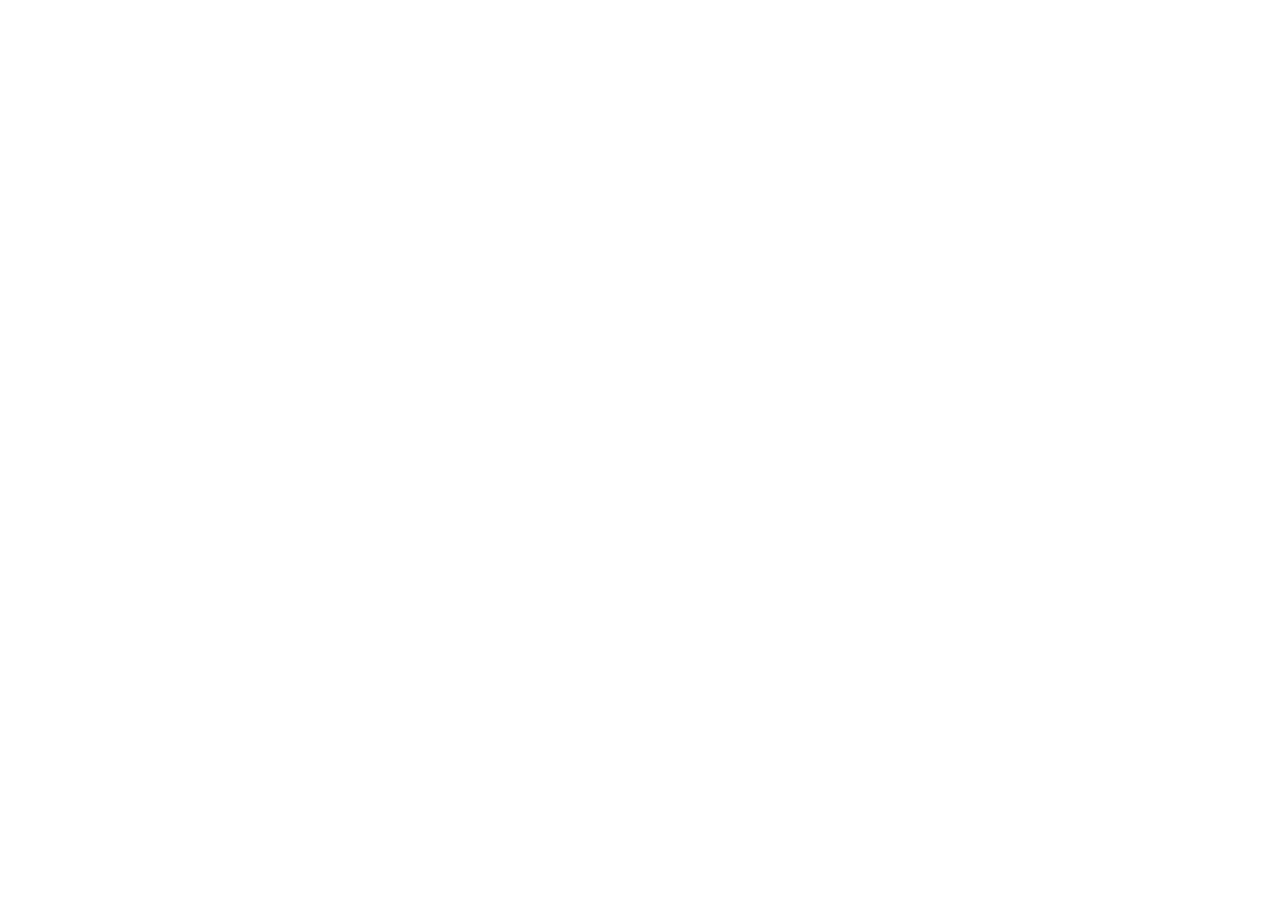
==== docs/index.html @ a1e7d3c9 "finailzing changes" ====
<!DOCTYPE html>
<html>
<head>
  <!--
    If you are serving your web app in a path other than the root, change the
    href value below to reflect the base path you are serving from.

    The path provided below has to start and end with a slash "/" in order for
    it to work correctly.

    For more details:
    * https://developer.mozilla.org/en-US/docs/Web/HTML/Element/base

    This is a placeholder for base href that will be replaced by the value of
    the `--base-href` argument provided to `flutter build`.
  -->
  <base href="/">

  <meta charset="UTF-8">
  <meta content="IE=Edge" http-equiv="X-UA-Compatible">
  <meta name="description" content="三年劇チケット申込  第77回鯱光祭">

  <!-- iOS meta tags & icons -->
  <meta name="mobile-web-app-capable" content="yes">
  <meta name="apple-mobile-web-app-status-bar-style" content="black">
  <meta name="apple-mobile-web-app-title" content="三年劇チケット申込  第77回鯱光祭">

  <!-- Favicon -->
  <link rel="icon" type="image/ico" href="favicon.ico"/>

  <title>三年劇チケット申込  第77回鯱光祭</title>
  <link rel="manifest" href="manifest.json">
</head>
<body>
  <script src="flutter_bootstrap.js" async></script>
</body>
</html>
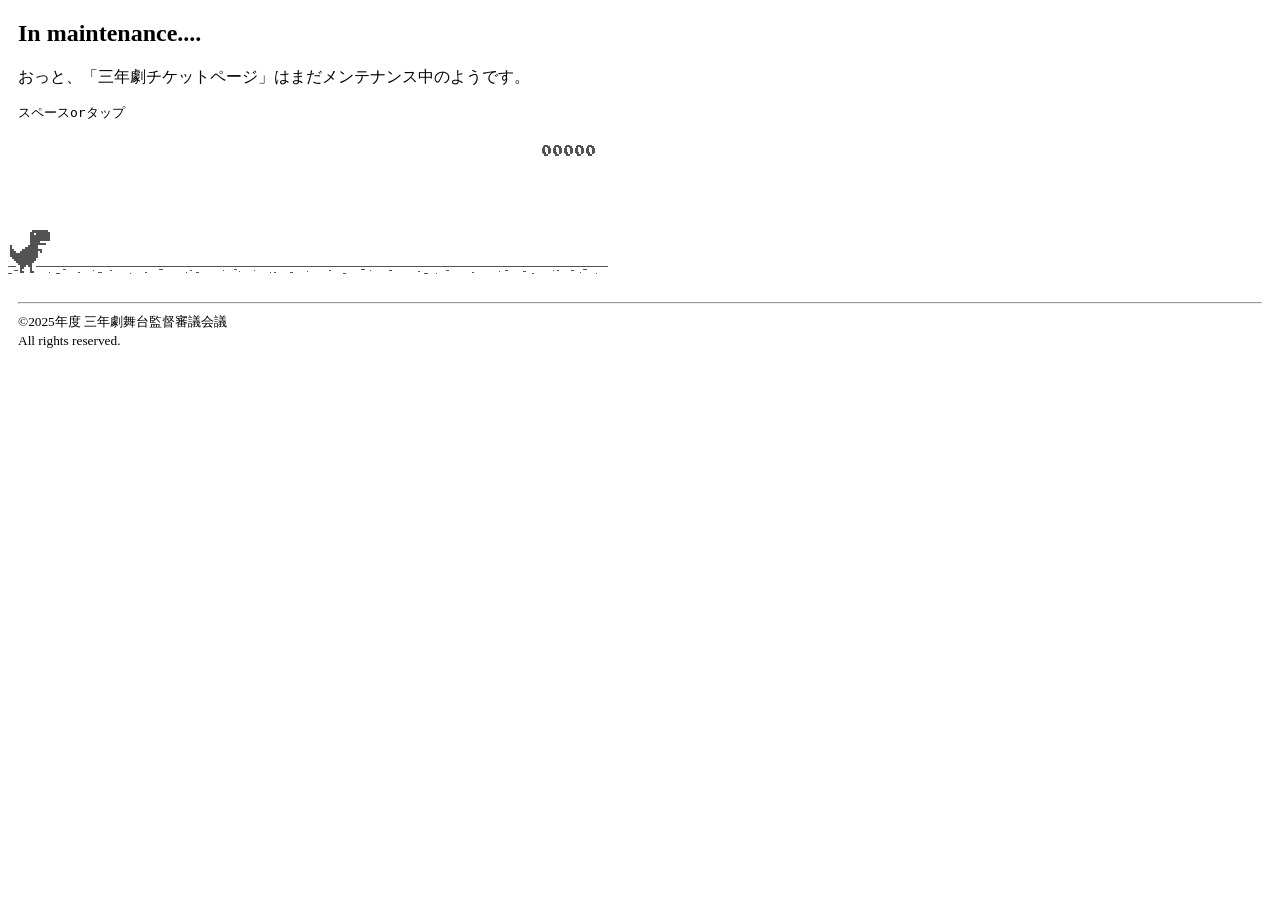
==== commit 29f74f22: "maintenance" ====
--- a/docs/index.html
+++ b/docs/index.html
@@ -1,37 +1,53 @@
-<!DOCTYPE html>
+<!doctype html>
 <html>
+
 <head>
-  <!--
-    If you are serving your web app in a path other than the root, change the
-    href value below to reflect the base path you are serving from.
+    <meta charset="utf-8">
+    <meta name="theme-color" content="#fff">
+    <meta name="viewport" content="width=device-width, initial-scale=1.0,
+									 maximum-scale=1.0, user-scalable=no">
+    <title>三年劇チケット申込 第77回鯱光祭</title>
+    <link rel="stylesheet" href="styles.css">
+    <script>
+        const HIDDEN_CLASS = 'hidden';
+    </script>
+    <script src="offline.js"></script>
+</head>
 
-    The path provided below has to start and end with a slash "/" in order for
-    it to work correctly.
+<body>
+    <section class="u">
+        <h2>In maintenance....</h2>
+        <p>おっと、「三年劇チケットページ」はまだメンテナンス中のようです。<br></p>
+        <pre>スペースorタップ</pre>
+    </section>
+    <section id="t">
+        <div id="main-frame-error" class="interstitial-wrapper">
+            <div id="main-content">
+                <div class="icon icon-offline" alt=""></div>
+            </div>
+        </div>
 
-    For more details:
-    * https://developer.mozilla.org/en-US/docs/Web/HTML/Element/base
+        <div id="offline-resources">
+            <img id="offline-resources-1x" src="images/default_100_percent/offline/100-offline-sprite.png">
+            <img id="offline-resources-2x" src="images/default_200_percent/offline/200-offline-sprite.png">
+            <template id="audio-resources">
+                <!-- The sounds are required as encoded Base64 -->
+                <audio id="offline-sound-press"
+                    src="[data-uri]"></audio>
+                <audio id="offline-sound-hit"
+                    src="[data-uri]"></audio>
+                <audio id="offline-sound-reached"
+                    src="[data-uri]"></audio>
+            </template>
+        </div>
+        <script>
+            new Runner('.interstitial-wrapper');
+        </script>
+    </section>
+    <section class="u">
+        <hr>
+        <small>&copy;2025年度 三年劇舞台監督審議会議<br>All rights reserved.</small>
+    </section>
+</body>
 
-    This is a placeholder for base href that will be replaced by the value of
-    the `--base-href` argument provided to `flutter build`.
-  -->
-  <base href="/">
-
-  <meta charset="UTF-8">
-  <meta content="IE=Edge" http-equiv="X-UA-Compatible">
-  <meta name="description" content="三年劇チケット申込  第77回鯱光祭">
-
-  <!-- iOS meta tags & icons -->
-  <meta name="mobile-web-app-capable" content="yes">
-  <meta name="apple-mobile-web-app-status-bar-style" content="black">
-  <meta name="apple-mobile-web-app-title" content="三年劇チケット申込  第77回鯱光祭">
-
-  <!-- Favicon -->
-  <link rel="icon" type="image/ico" href="favicon.ico"/>
-
-  <title>三年劇チケット申込  第77回鯱光祭</title>
-  <link rel="manifest" href="manifest.json">
-</head>
-<body>
-  <script src="flutter_bootstrap.js" async></script>
-</body>
-</html>
+</html>
--- a/docs/styles.css
+++ b/docs/styles.css
@@ -0,0 +1,201 @@
+/* orginal source: interstitial_core.css */
+/* Copyright 2017 The Chromium Authors. All rights reserved.
+ * Use of this source code is governed by a BSD-style license that can be
+ * found in the LICENSE file. */
+ 
+body {
+  --background-color: #fff;
+  --error-code-color: var(--google-gray-700);
+  --google-blue-100: rgb(210, 227, 252);
+  --google-blue-300: rgb(138, 180, 248);
+  --google-blue-600: rgb(26, 115, 232);
+  --google-blue-700: rgb(25, 103, 210);
+  --google-gray-100: rgb(241, 243, 244);
+  --google-gray-300: rgb(218, 220, 224);
+  --google-gray-500: rgb(154, 160, 166);
+  --google-gray-50: rgb(248, 249, 250);
+  --google-gray-600: rgb(128, 134, 139);
+  --google-gray-700: rgb(95, 99, 104);
+  --google-gray-800: rgb(60, 64, 67);
+  --google-gray-900: rgb(32, 33, 36);
+  --heading-color: var(--google-gray-900);
+  --link-color: rgb(88, 88, 88);
+  --popup-container-background-color: rgba(0,0,0,.65);
+  --primary-button-fill-color-active: var(--google-blue-700);
+  --primary-button-fill-color: var(--google-blue-600);
+  --primary-button-text-color: #fff;
+  --quiet-background-color: rgb(247, 247, 247);
+  --secondary-button-border-color: var(--google-gray-500);
+  --secondary-button-fill-color: #fff;
+  --secondary-button-hover-border-color: var(--google-gray-600);
+  --secondary-button-hover-fill-color: var(--google-gray-50);
+  --secondary-button-text-color: var(--google-gray-700);
+  --small-link-color: var(--google-gray-700);
+  --text-color: black;
+  background: var(--background-color);
+  color: var(--text-color);
+  word-wrap: break-word;
+}
+.u{
+  margin: 10px;
+}
+.hidden {
+  display: none;
+}
+
+/* orginal source: interstitial_common.css */
+/* Copyright 2014 The Chromium Authors. All rights reserved.
+   Use of this source code is governed by a BSD-style license that can be
+   found in the LICENSE file. */
+.interstitial-wrapper {
+  box-sizing: border-box;
+  font-size: 1em;
+  line-height: 1.6em;
+  max-width: 600px;
+  width: 100%;
+}
+
+
+@media (max-width: 700px) {
+  .interstitial-wrapper {
+    padding: 0 10%;
+  }
+}
+
+@media (max-width: 420px) {
+  .interstitial-wrapper {
+    padding: 0 5%;
+  }
+}
+
+@media (min-width: 240px) and (max-width: 420px) and
+       (min-height: 401px),
+       (min-width: 421px) and (min-height: 240px) and
+       (max-height: 560px) {
+  body {
+    background: var(--background-color);
+    box-shadow: 0 -12px 24px var(--background-color);
+    margin: 0 auto;
+    max-width: 736px;
+    position: fixed;
+    width: 100%;
+    z-index: 2;
+  }
+
+  .interstitial-wrapper {
+    max-width: 736px;
+  }
+}
+
+@media (max-width: 420px) and (orientation: portrait),
+       (max-height: 560px) {
+  body {
+    margin: 0 auto;
+  }
+
+  .interstitial-wrapper {
+    box-sizing: border-box;
+    margin: 7vh auto 12px;
+    padding: 0 24px;
+    position: relative;
+  }
+
+  .interstitial-wrapper p {
+    font-size: .95em;
+    line-height: 1.61em;
+    margin-top: 8px;
+  }
+}
+
+@media (min-width: 421px) and (min-height: 500px) and (max-height: 560px) {
+  .interstitial-wrapper {
+    margin-top: 10vh;
+  }
+}
+
+@media (min-height: 400px) and (orientation:portrait) {
+  .interstitial-wrapper {
+    margin-bottom: 145px;
+  }
+}
+
+@media (min-height: 299px) {
+  .nav-wrapper {
+    padding-bottom: 16px;
+  }
+}
+
+@media (min-height: 500px) and (max-height: 650px) and (max-width: 414px) and
+       (orientation: portrait) {
+  .interstitial-wrapper {
+    margin-top: 7vh;
+  }
+}
+
+@media (min-height: 650px) and (max-width: 414px) and (orientation: portrait) {
+  .interstitial-wrapper {
+    margin-top: 10vh;
+  }
+}
+
+/* Small mobile screens. No fixed nav. */
+@media (max-height: 400px) and (orientation: portrait),
+       (max-height: 239px) and (orientation: landscape),
+       (max-width: 419px) and (max-height: 399px) {
+  .interstitial-wrapper {
+    display: flex;
+    flex-direction: column;
+    margin-bottom: 0;
+  }
+}
+
+/* orginal source: neterror.css */
+/* Copyright 2013 The Chromium Authors. All rights reserved.
+ * Use of this source code is governed by a BSD-style license that can be
+ * found in the LICENSE file. */
+ 
+ #offline-resources {
+  display: none;
+}
+
+.snackbar {
+  background: #323232;
+  border-radius: 2px;
+  box-sizing: border-box;
+  color: #fff;
+  font-size: .87em;
+  left: 24px;
+  max-width: 568px;
+  min-width: 288px;
+  opacity: 0;
+  padding: 16px 24px 12px;
+  position: fixed;
+  transform: translateY(90px);
+  will-change: opacity, transform;
+  z-index: 999;
+}
+
+.snackbar-show {
+  -webkit-animation:
+    show-snackbar .25s cubic-bezier(0.0, 0.0, 0.2, 1) forwards,
+    hide-snackbar .25s cubic-bezier(0.4, 0.0, 1, 1) forwards 5s;
+}
+
+@-webkit-keyframes show-snackbar {
+  100% {
+    opacity: 1;
+    transform: translateY(0);
+  }
+}
+
+@-webkit-keyframes hide-snackbar {
+  0% {
+    opacity: 1;
+    transform: translateY(0);
+  }
+  100% {
+    opacity: 0;
+    transform: translateY(90px);
+  }
+}
+
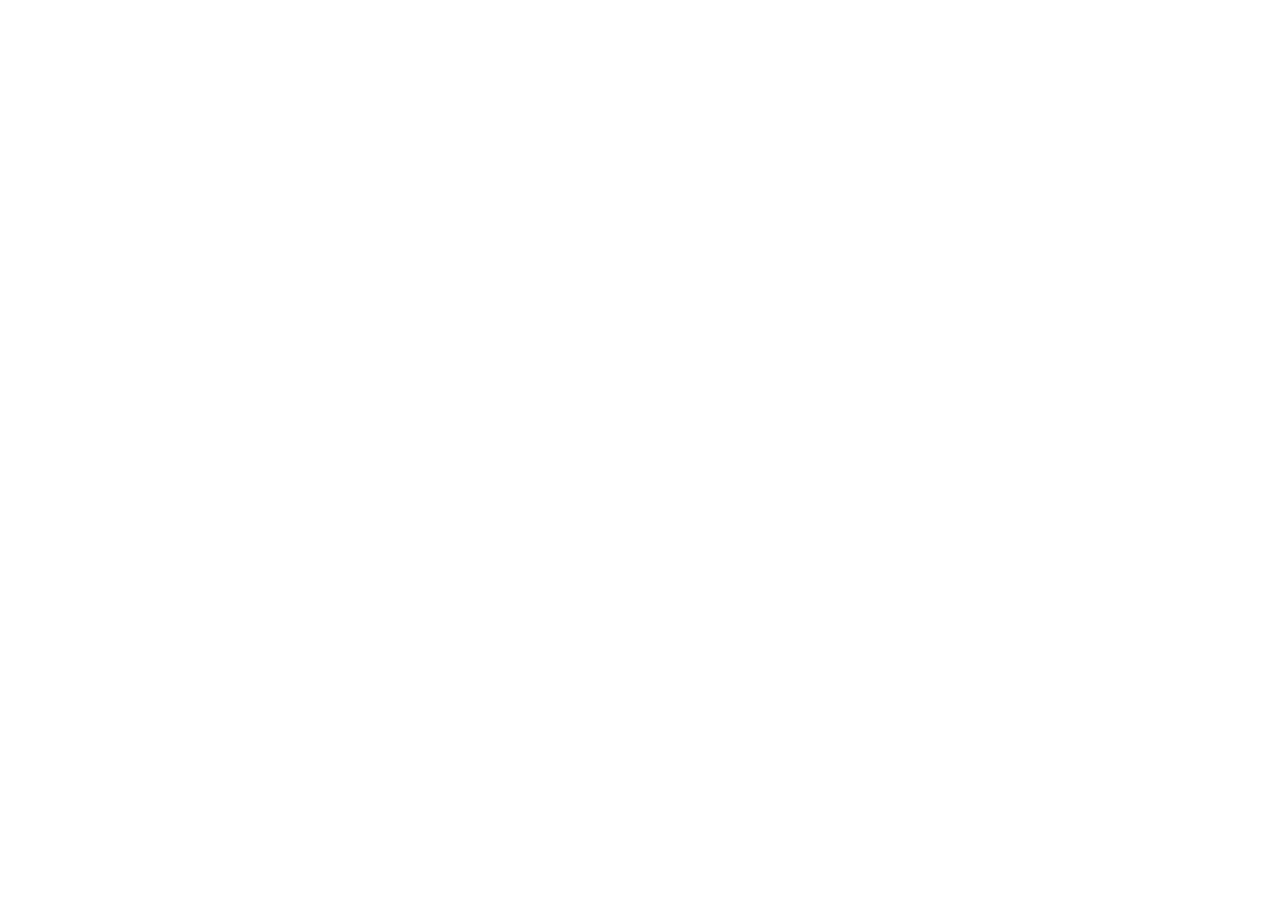
==== commit 51b4e87b: "fix 3" ====
--- a/docs/index.html
+++ b/docs/index.html
@@ -1,53 +1,37 @@
-<!doctype html>
+<!DOCTYPE html>
 <html>
+<head>
+  <!--
+    If you are serving your web app in a path other than the root, change the
+    href value below to reflect the base path you are serving from.
 
-<head>
-    <meta charset="utf-8">
-    <meta name="theme-color" content="#fff">
-    <meta name="viewport" content="width=device-width, initial-scale=1.0,
-									 maximum-scale=1.0, user-scalable=no">
-    <title>三年劇チケット申込 第77回鯱光祭</title>
-    <link rel="stylesheet" href="styles.css">
-    <script>
-        const HIDDEN_CLASS = 'hidden';
-    </script>
-    <script src="offline.js"></script>
+    The path provided below has to start and end with a slash "/" in order for
+    it to work correctly.
+
+    For more details:
+    * https://developer.mozilla.org/en-US/docs/Web/HTML/Element/base
+
+    This is a placeholder for base href that will be replaced by the value of
+    the `--base-href` argument provided to `flutter build`.
+  -->
+  <base href="/">
+
+  <meta charset="UTF-8">
+  <meta content="IE=Edge" http-equiv="X-UA-Compatible">
+  <meta name="description" content="三年劇チケット申込  第77回鯱光祭">
+
+  <!-- iOS meta tags & icons -->
+  <meta name="mobile-web-app-capable" content="yes">
+  <meta name="apple-mobile-web-app-status-bar-style" content="black">
+  <meta name="apple-mobile-web-app-title" content="三年劇チケット申込  第77回鯱光祭">
+
+  <!-- Favicon -->
+  <link rel="icon" type="image/ico" href="favicon.ico"/>
+
+  <title>三年劇チケット申込  第77回鯱光祭</title>
+  <link rel="manifest" href="manifest.json">
 </head>
-
 <body>
-    <section class="u">
-        <h2>In maintenance....</h2>
-        <p>おっと、「三年劇チケットページ」はまだメンテナンス中のようです。<br></p>
-        <pre>スペースorタップ</pre>
-    </section>
-    <section id="t">
-        <div id="main-frame-error" class="interstitial-wrapper">
-            <div id="main-content">
-                <div class="icon icon-offline" alt=""></div>
-            </div>
-        </div>
-
-        <div id="offline-resources">
-            <img id="offline-resources-1x" src="images/default_100_percent/offline/100-offline-sprite.png">
-            <img id="offline-resources-2x" src="images/default_200_percent/offline/200-offline-sprite.png">
-            <template id="audio-resources">
-                <!-- The sounds are required as encoded Base64 -->
-                <audio id="offline-sound-press"
-                    src="[data-uri]"></audio>
-                <audio id="offline-sound-hit"
-                    src="[data-uri]"></audio>
-                <audio id="offline-sound-reached"
-                    src="[data-uri]"></audio>
-            </template>
-        </div>
-        <script>
-            new Runner('.interstitial-wrapper');
-        </script>
-    </section>
-    <section class="u">
-        <hr>
-        <small>&copy;2025年度 三年劇舞台監督審議会議<br>All rights reserved.</small>
-    </section>
+  <script src="flutter_bootstrap.js" async></script>
 </body>
-
-</html>+</html>
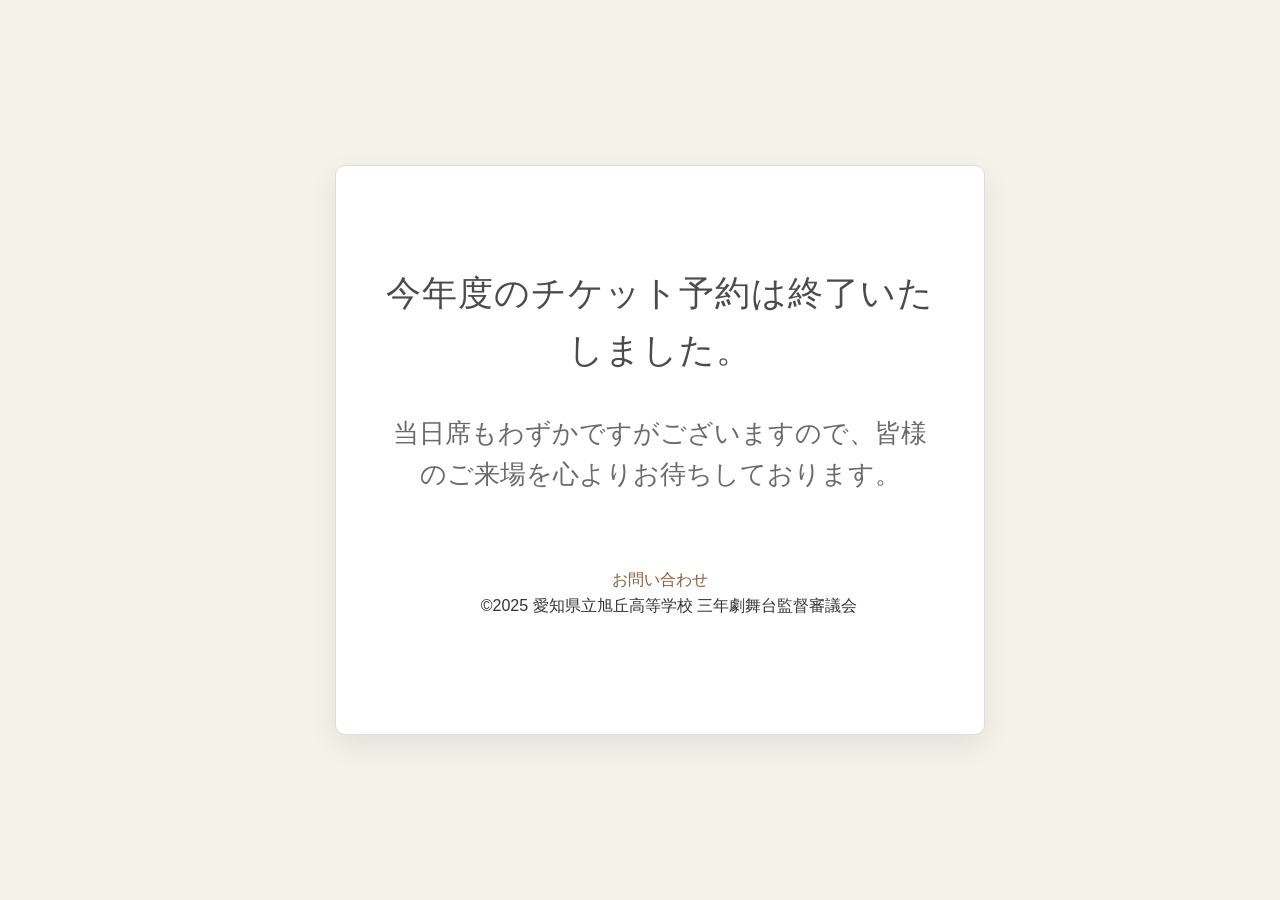
==== commit 588d4705: "stop system" ====
--- a/docs/index.html
+++ b/docs/index.html
@@ -1,37 +1,23 @@
 <!DOCTYPE html>
-<html>
+<html lang="ja">
+
 <head>
-  <!--
-    If you are serving your web app in a path other than the root, change the
-    href value below to reflect the base path you are serving from.
+     
+    <meta charset="UTF-8">
+     
+    <meta name="viewport" content="width=device-width, initial-scale=1.0">
+      <title>鯱光祭三年劇チケット抽選終了のお知らせ</title>
+     
+    <link rel="stylesheet" href="style.css">
+</head>
 
-    The path provided below has to start and end with a slash "/" in order for
-    it to work correctly.
+<body>
+      <div class="container">
+            <h1>今年度のチケット予約は終了いたしました。</h1>
+            <h2>当日席もわずかですがございますので、皆様のご来場を心よりお待ちしております。</h2>
+            <p></p><a href="http://tickets.kokosai.jp/contact">お問い合わせ</a><br>
+            &copy;2025 愛知県立旭丘高等学校 三年劇舞台監督審議会</p>
+          </div>
+</body>
 
-    For more details:
-    * https://developer.mozilla.org/en-US/docs/Web/HTML/Element/base
-
-    This is a placeholder for base href that will be replaced by the value of
-    the `--base-href` argument provided to `flutter build`.
-  -->
-  <base href="/">
-
-  <meta charset="UTF-8">
-  <meta content="IE=Edge" http-equiv="X-UA-Compatible">
-  <meta name="description" content="三年劇チケット申込  第77回鯱光祭">
-
-  <!-- iOS meta tags & icons -->
-  <meta name="mobile-web-app-capable" content="yes">
-  <meta name="apple-mobile-web-app-status-bar-style" content="black">
-  <meta name="apple-mobile-web-app-title" content="三年劇チケット申込  第77回鯱光祭">
-
-  <!-- Favicon -->
-  <link rel="icon" type="image/ico" href="favicon.ico"/>
-
-  <title>三年劇チケット申込  第77回鯱光祭</title>
-  <link rel="manifest" href="manifest.json">
-</head>
-<body>
-  <script src="flutter_bootstrap.js" async></script>
-</body>
-</html>
+</html>
--- a/docs/style.css
+++ b/docs/style.css
@@ -0,0 +1,75 @@
+body {
+    background-color: #f4f2e9;
+    /* わずかに温かみのあるオフホワイト */
+    font-family: 'Helvetica Neue', Arial, sans-serif;
+    color: #333;
+    /* 落ち着いたダークグレー */
+    display: flex;
+    justify-content: center;
+    align-items: center;
+    min-height: 100vh;
+    margin: 0;
+    padding: 20px;
+    box-sizing: border-box;
+    line-height: 1.6;
+}
+
+.container {
+    text-align: center;
+    background-color: #fff;
+    padding: 50px;
+    border-radius: 10px;
+    box-shadow: 0 10px 30px rgba(0, 0, 0, 0.08);
+    max-width: 650px;
+    width: 100%;
+    border: 1px solid #ddd;
+    box-sizing: border-box;
+}
+
+h1 {
+    font-size: 2.2em;
+    color: #4b4b4b;
+    /* 少し濃いめのグレー */
+    letter-spacing: 1px;
+    margin-bottom: 10px;
+    font-weight: 300;
+    /* 細めのフォント */
+}
+
+h2 {
+    font-size: 1.6em;
+    color: #6a6a6a;
+    /* 落ち着いたミドルグレー */
+    margin-top: 0;
+    font-weight: 400;
+}
+
+b {
+    font-weight: 700;
+}
+
+p {
+    font-size: 1.1em;
+    margin-bottom: 25px;
+}
+
+a {
+    color: #8b5e3c;
+    /* 落ち着いたブラウン */
+    text-decoration: none;
+    font-weight: 500;
+    transition: color 0.3s ease;
+}
+
+a:hover {
+    color: #5a3c26;
+    /* より濃いブラウン */
+    text-decoration: underline;
+}
+
+.container>p:last-child {
+    font-size: 0.8em;
+    color: #aaa;
+    margin-top: 40px;
+    margin-bottom: 0;
+}
